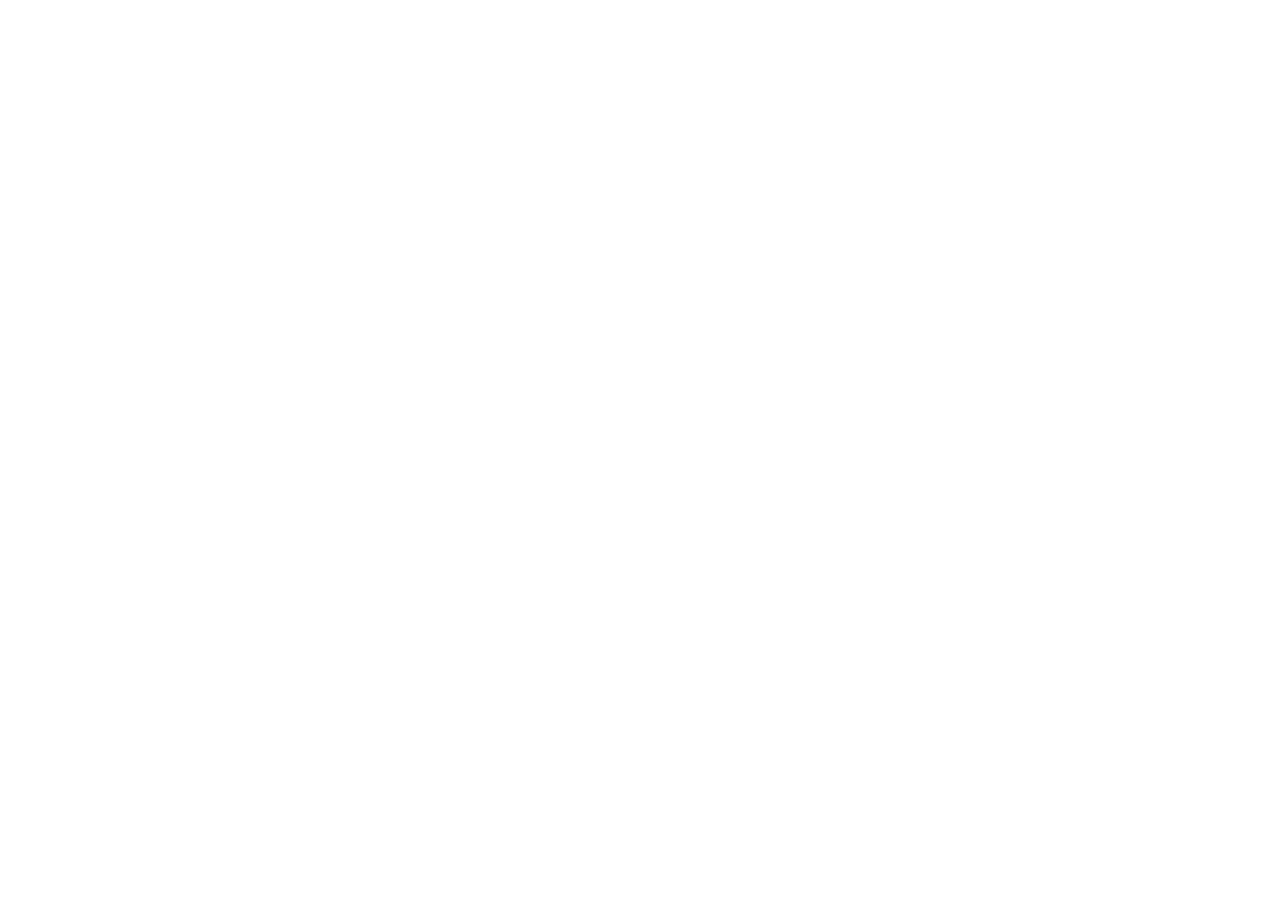
==== index.html @ 53e864b4 "basic html layout" ====
<!DOCTYPE html>
<html lang="nl">
    <head>
        <meta charset="utf-8">
        <meta name="viewport" content="width=device-width, initial-scale=1">
        <title> titel </title>
        <link href="style/style.css" rel="stylesheet">
    </head>
    <body>
        <header>
            <!-- header -->
        </header>
        <main>
            <!-- main -->
        </main>
        <footer>
            <!-- footer -->
        </footer>
    </body>
</html>
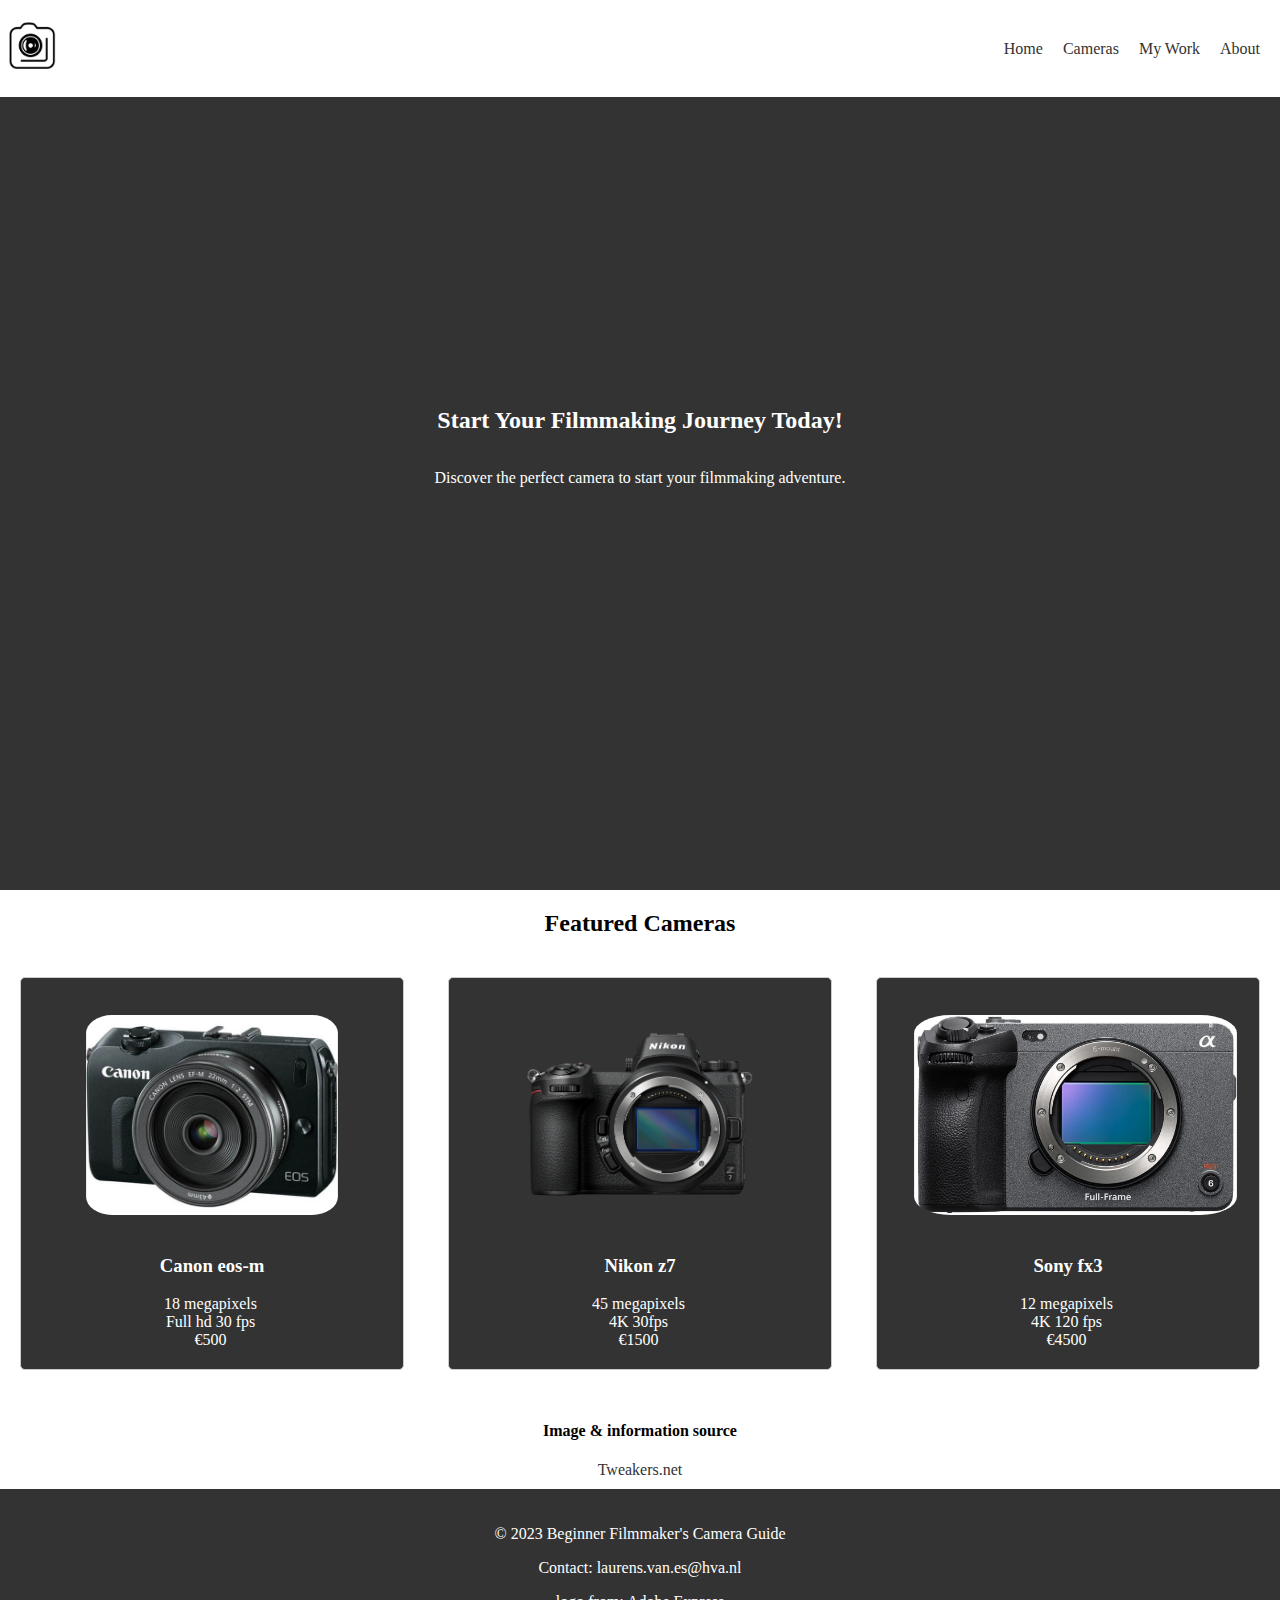
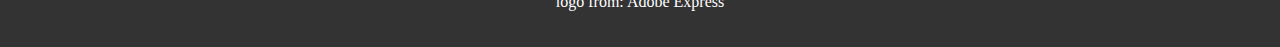
==== commit bca24dce: "completed assignment" ====
--- a/index.html
+++ b/index.html
@@ -1,20 +1,69 @@
 <!DOCTYPE html>
-<html lang="nl">
-    <head>
-        <meta charset="utf-8">
-        <meta name="viewport" content="width=device-width, initial-scale=1">
-        <title> titel </title>
-        <link href="style/style.css" rel="stylesheet">
-    </head>
-    <body>
-        <header>
-            <!-- header -->
-        </header>
-        <main>
-            <!-- main -->
-        </main>
-        <footer>
-            <!-- footer -->
-        </footer>
-    </body>
+<html lang="en">
+<head>
+    <meta charset="utf-8">
+    <meta name="viewport" content="width=device-width, initial-scale=1">
+    <title> Home </title>
+    <link href="style/style.css" rel="stylesheet">
+</head>
+<body>
+    <header>
+        <nav>
+            <a href="index.html">
+                <img src="img/beginner_filmmaker-logos_black_small.png" alt="Logo">
+            </a>
+            <ul>
+                <li><a href="index.html">Home</a></li>
+                <li><a href="cameras.html">Cameras</a></li>
+                <li><a href="portfolio.html">My Work</a></li>
+                <li><a href="about.html">About</a></li>
+            </ul>
+        </nav>
+    </header>
+    <main>
+        <section class="landing-section">
+            <h2>Start Your Filmmaking Journey Today!</h2>
+            <p>Discover the perfect camera to start your filmmaking adventure.</p>
+        </section>
+        <section class="camera-section">
+            <h2>Featured Cameras</h2>
+            <div class="camera-card">
+                <img src="img/eos-m.webp" alt="canon eos-m">
+                <h3>Canon eos-m</h3>
+                <ul>
+                    <li>18 megapixels</li>
+                    <li>Full hd 30 fps </li>
+                    <li>&euro;500</li>
+                </ul>
+            </div>
+            <div class="camera-card">
+                <img src="img/nikon-z7.webp" alt="Nikon z7">
+                <h3>Nikon z7</h3>
+                <ul>
+                    <li>45 megapixels</li>
+                    <li>4K 30fps</li>
+                    <li>&euro;1500</li>
+                </ul>
+            </div>
+            <div class="camera-card">
+                <img src="img/sony-fx3.webp" alt="sony fx3">
+                <h3>Sony fx3</h3>
+                <ul>
+                    <li>12 megapixels</li>
+                    <li>4K 120 fps</li>
+                    <li>&euro;4500</li>
+                </ul>
+            </div>
+        </section>
+        <section class="sources">
+            <h4>Image & information source</h4>
+            <a href="https://tweakers.net/">Tweakers.net</a>
+        </section>
+    </main>
+    <footer class="footer-section">
+        <p>&copy; 2023 Beginner Filmmaker's Camera Guide</p>
+        <p>Contact: laurens.van.es@hva.nl</p>
+        <P>logo from: <a href="https://www.adobe.com/express/create/logo">Adobe Express</a></P>
+    </footer>
+</body>
 </html>--- a/style/style.css
+++ b/style/style.css
@@ -0,0 +1,188 @@
+/* removes default padding & margin */
+body, html {
+    margin: 0;
+    padding: 0;
+}
+
+/* Style for the navbar */
+nav {
+    position: fixed; /* Fixes the navbar in place */
+    top: 0; /* Places it at the top of the viewport */
+    left: 0;
+    right: 0;
+    background-color: #fff;
+    color: #333;
+    padding: 20px 0;
+    display: flex;
+    justify-content: space-between;
+    align-items: center;
+    z-index: 2; /* Sets a higher z-index to prevent overlap on top of the page */
+}
+
+/* Style for the logo */
+nav img {
+    width: 20%;
+
+}
+
+/* Style for the navigation links */
+ul {
+    list-style-type: none;
+    margin: 0;
+    padding: 0;
+    display: flex;
+}
+
+li {
+    margin-right: 20px;
+}
+
+a {
+    text-decoration: none;
+    color: #333;
+}
+
+nav a:hover {
+    text-decoration: underline;
+}
+
+/* Style for the landing page section on the homepage */
+.landing-section {
+    position: relative; /* Make it a positioned element */
+    z-index: 1; /* Set a lower z-index than navbar */
+    display: flex;
+    flex-direction: column;
+    justify-content: center;
+    align-items: center;
+    text-align: center;
+    background-color: #333;
+    color: #fff;
+    padding: 40px;
+    height: 90vh;
+    margin: 0;
+}
+
+/* Style for the camera cards on the homepage*/
+.featured-cameras {
+    text-align: center;
+}
+
+.camera-card {
+  border: 1px solid #ccc;
+  padding: 20px;
+  margin: 20px; /*the margin for space between cards */
+  text-align: center;
+  background-color: #333;
+  border-radius: 5px;
+  display: inline-block;
+  width: 30%; /* Three columns on larger screens */
+  box-sizing: border-box;
+  color: #fff;
+}
+
+.camera-card ul {
+    display: flex;
+    flex-direction: column;
+    align-items: center;
+    margin-left: 5%; /*to center text */
+}
+
+.camera-card img {
+    max-height: 200px;
+    max-width: 400px;
+    border-radius: 15%;
+    padding: 5%;
+}
+
+.camera-section {
+    text-align: center;
+}
+
+/* Style for the title card on the rest of the pages */
+.title-card {
+    position: relative;
+    z-index: 1;
+    display: flex;
+    flex-direction: column;
+    justify-content: center;
+    align-items: center;
+    text-align: center;
+    background-color: #333;
+    color: #fff;
+    margin-bottom: 5vh;
+    height: 50vh;
+}
+
+/* Style for the buttons on the cameras page */
+.cost-button {
+    display: flex;
+    flex-direction: row;
+    align-items: center;
+    gap: 10px; /* Spacing between buttons */
+    padding: 0;
+}
+
+.cost-button a {
+    display: inline-block;
+    padding: 10px 20px;
+    margin-top: 10%;
+    background-color: #FF5722;
+    color: #fff;
+    text-decoration: none;
+    border-radius: 5px;
+    transition: background-color 0.3s ease;
+}
+
+.cost-button a:hover {
+    background-color: #E64A19;
+}
+
+.sources {
+    text-align: center;
+    padding: 10px;
+}
+
+/* Style for the video section on the my work page */
+.video-section{
+    text-align: center;
+}
+
+.video-container iframe {
+    width: 560px;
+    height: 315px;
+    margin-bottom: 2.5%;
+}
+
+/* Style for the about section on the about page */
+.about-section {
+    text-align: center;
+    margin-bottom: 10%;
+}
+
+/* Style for the footer section */
+.footer-section {
+    text-align: center;
+    background-color: #333; 
+    color: #fff; 
+    padding: 20px; 
+}
+
+.footer-section a {
+    color: #fff;
+}
+
+/* CSS for mobile devices */
+@media screen and (max-width: 768px) {
+    .camera-card {
+        width: 80%; /* 80% width on mobile, stacking cards */
+    }
+
+    .camera-card img {
+        max-width: 250px;
+    }
+
+    .video-container iframe {
+        width: 320px;
+        height: auto;
+    }
+}